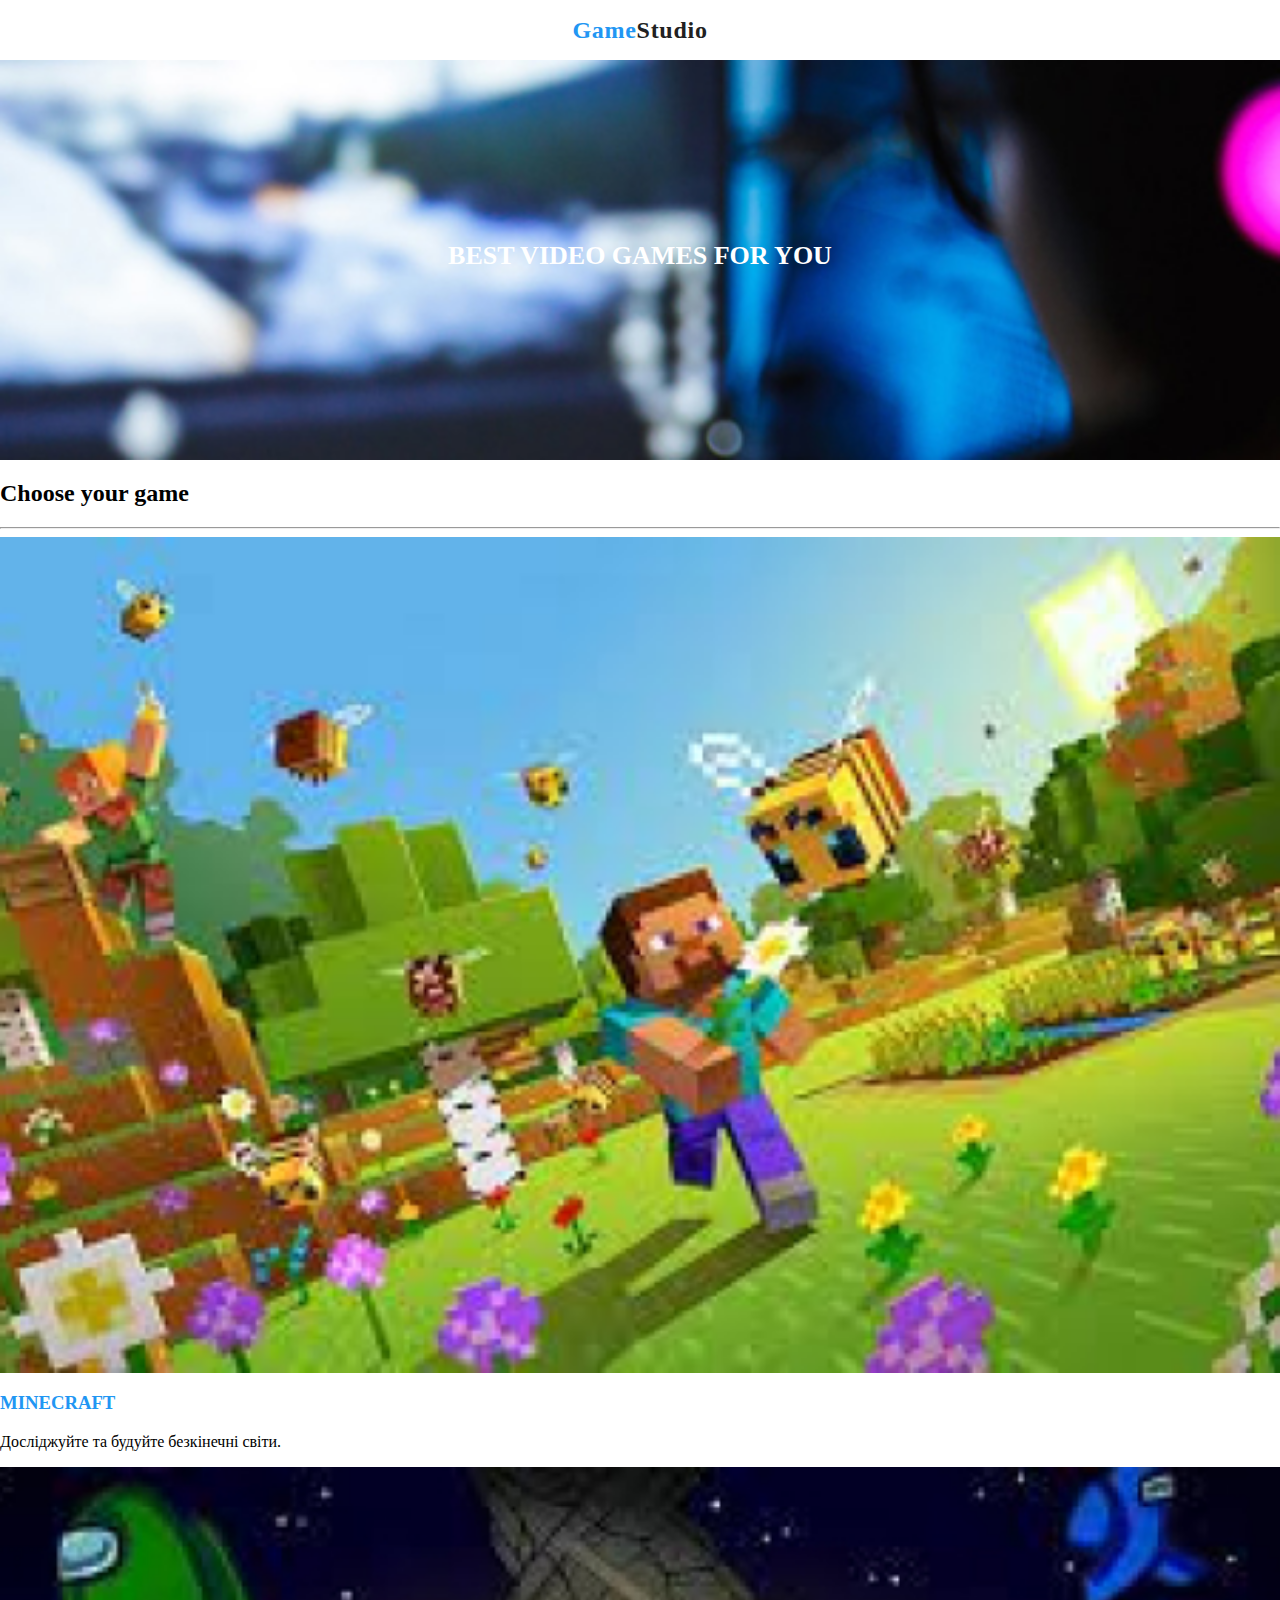
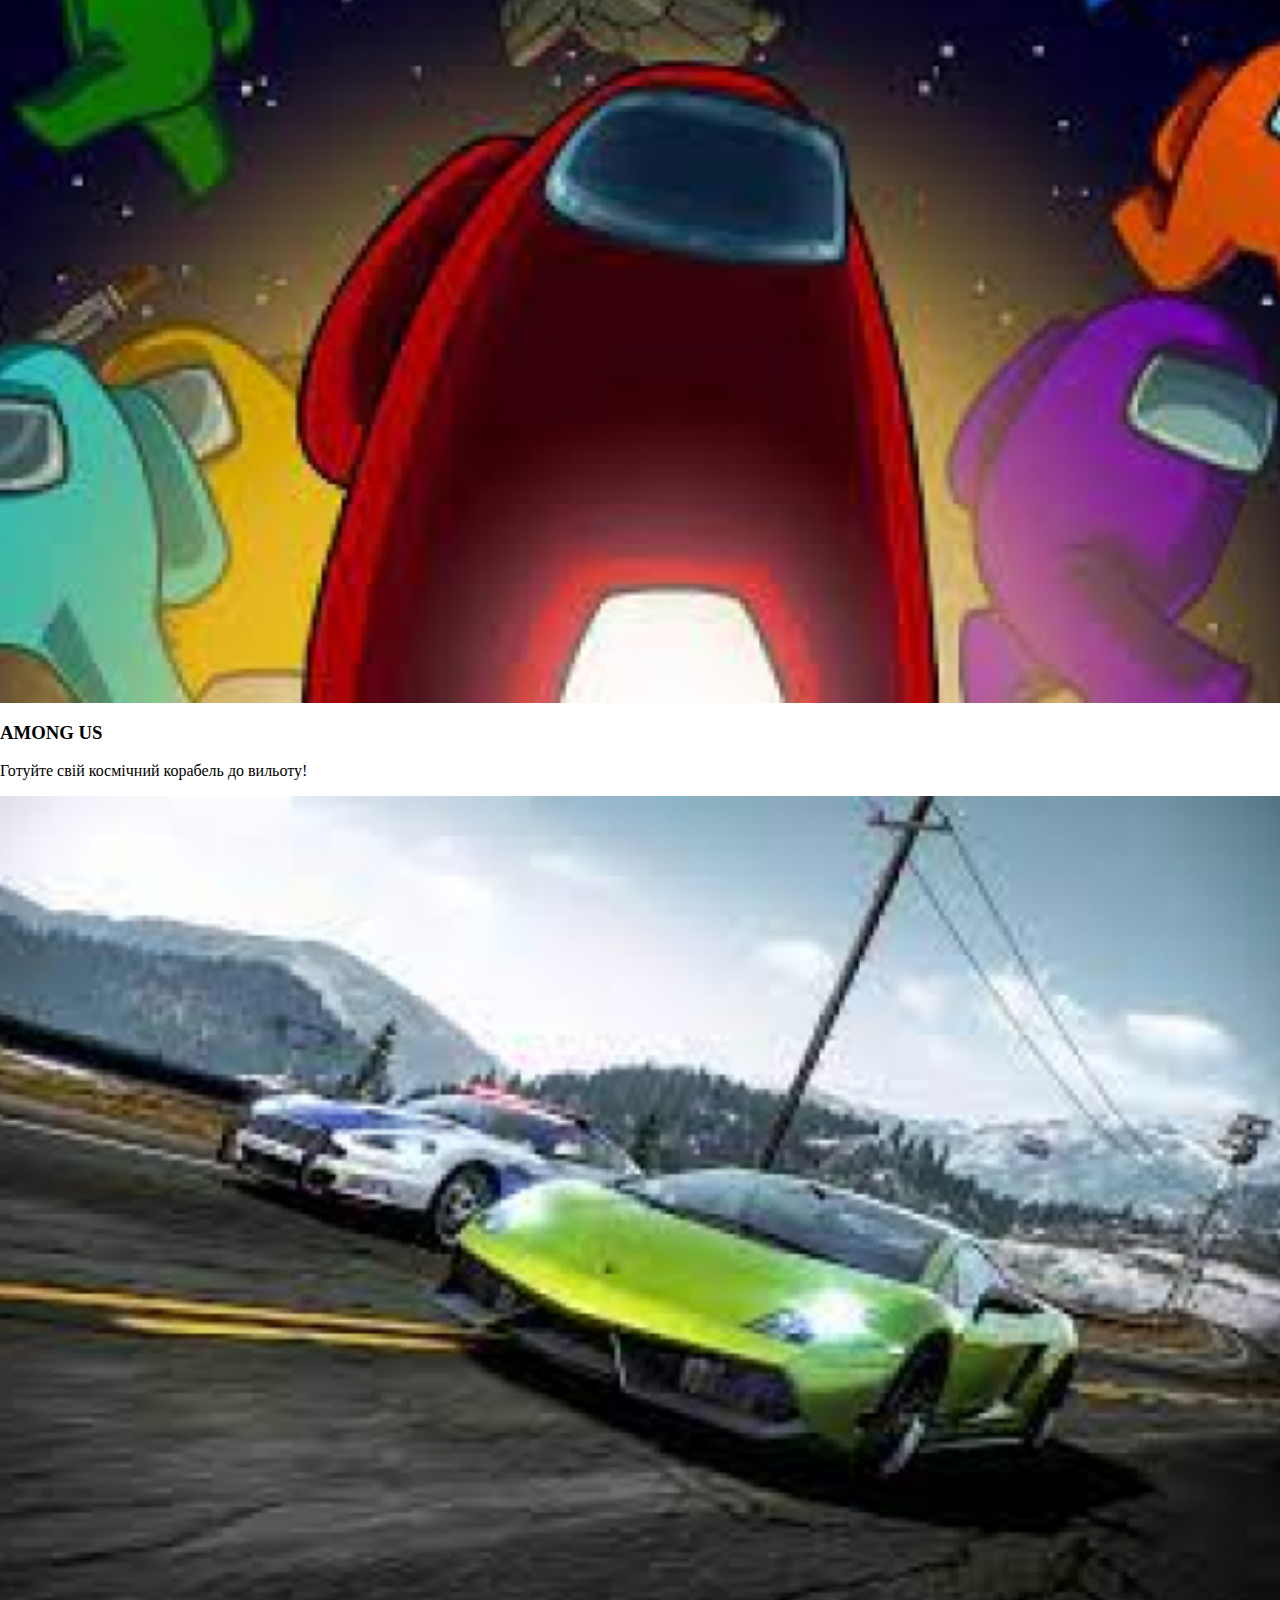
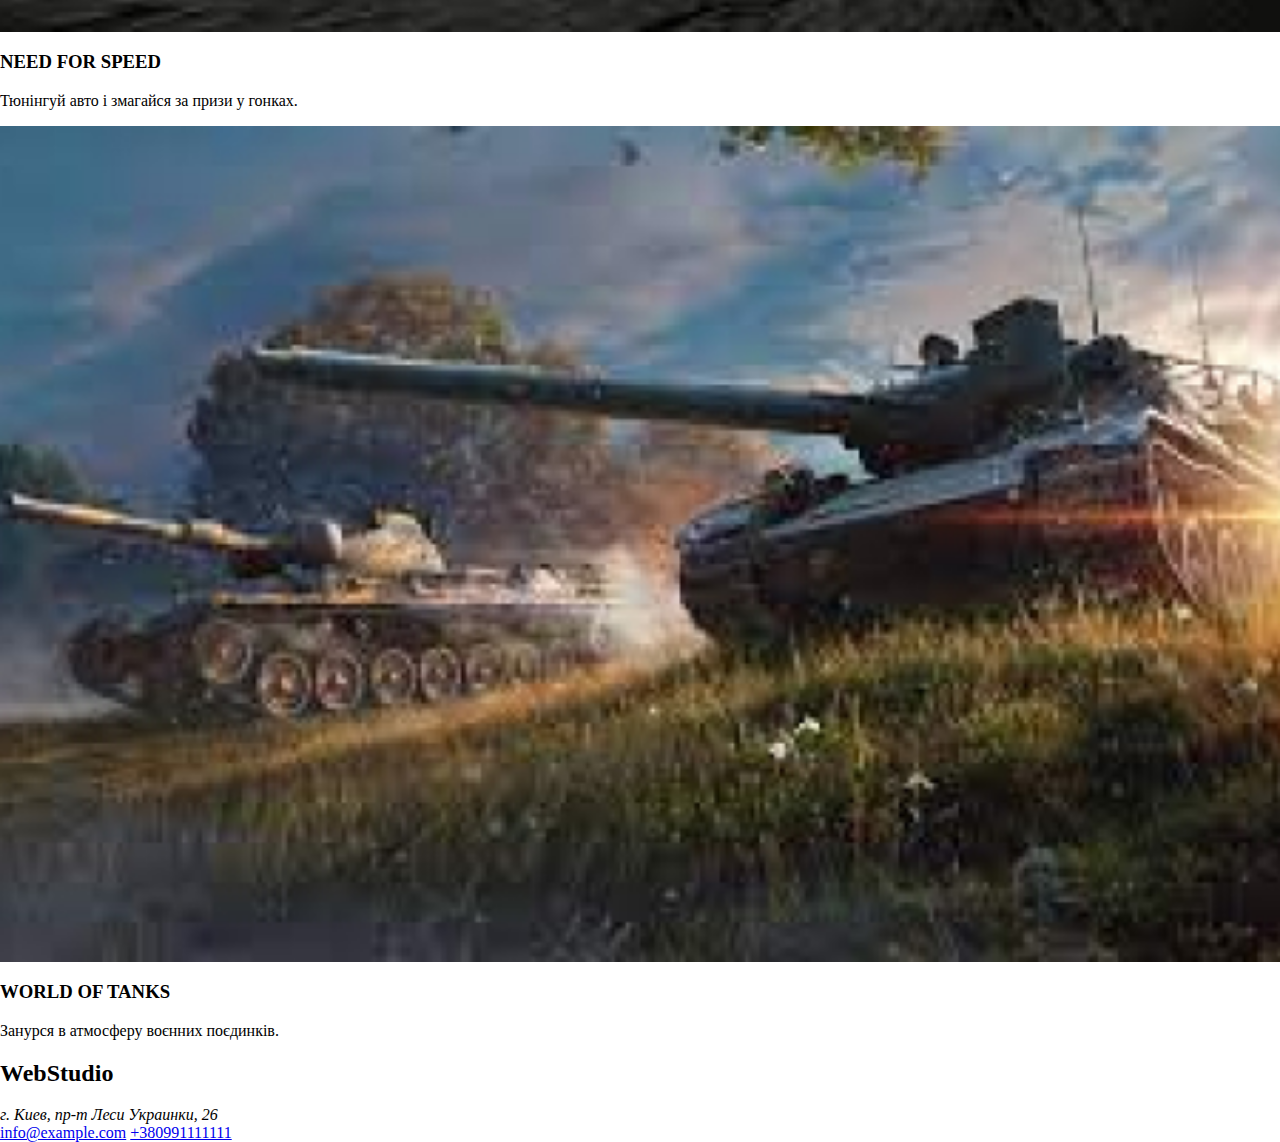
==== GameStudio/index.html @ 6e0fe555 "first commit" ====
<!DOCTYPE html>
<html lang="en">
<head>
    <meta charset="UTF-8">
    <meta http-equiv="X-UA-Compatible" content="IE=edge">
    <meta name="viewport" content="width=device-width, initial-scale=1.0">
    <title>Game Studio</title>
    <link rel="stylesheet" href="main.css">
</head>
<link rel="stylesheet" href="style.css">
<body>
 <header>
     <p> <span>Game</span>Studio</p>
 </header>
 <main id="main">
     <section class="first-section">
         <h1>BEST VIDEO GAMES FOR YOU</h1>
     </section>
     <section>
         <h2>Choose your game</h2>
         <hr>
         <article>
             <img src="img/img.png" alt="">
             <h3> <span>MINECRAFT</span> </h3>
             <p>Досліджуйте та будуйте безкінечні світи.</p>
         </article>
         <article>
             <img src="img/img.jpg" alt="">
             <h3>AMONG US</h3>
             <p>Готуйте свій космічний корабель до вильоту!</p>
         </article>
         <article>
             <img src="img/img (1).jpg" alt="">
             <h3>NEED FOR SPEED</h3>
             <p>Тюнінгуй авто і змагайся за призи у гонках.</p>
         </article>
         <article>
             <img src="img/img (2).jpg" alt="">
             <h3>WORLD OF TANKS</h3>
             <p>Занурся в атмосферу воєнних поєдинків.</p>
         </article>
     </section>
 </main>
 <footer>
     <h2>WebStudio</h2>
     <address> г. Киев, пр-т Леси Украинки, 26</address>
     <a href="mailto:info@example.com">info@example.com</a>
     <a href="tel:+380991111111">+380991111111</a>
 </footer>
 </body>
</html>
---- GameStudio/main.css ----
header p {
    /*font-family: 'Raleway';*/
    font-weight: 700;
    font-size: 24px;
    line-height: 28px;
    letter-spacing: 0.03em;
    color: #212121;
    margin: 0;
    padding-top: 16px;
    padding-bottom: 16px;
    text-align: center;
}

span{
    color: #2196F3;;
}
 body {
     margin: 0;
 }

 img {
     display: block;
     width: 100%;
 }

 .first-section {
 height: 400px;
 background-image: url(img/Header.img.jpg);
 background-position: ctnter;
 background-repeat: no-repeat;
 background-size: cover;
 padding-top: 158px;
 box-sizing: border-box;
 }

 h1 {
     font-size: 26px;
     line-height: 42px;
     text-transform: uppercase;
     color: #fff;
     text-align: center;
     
 }
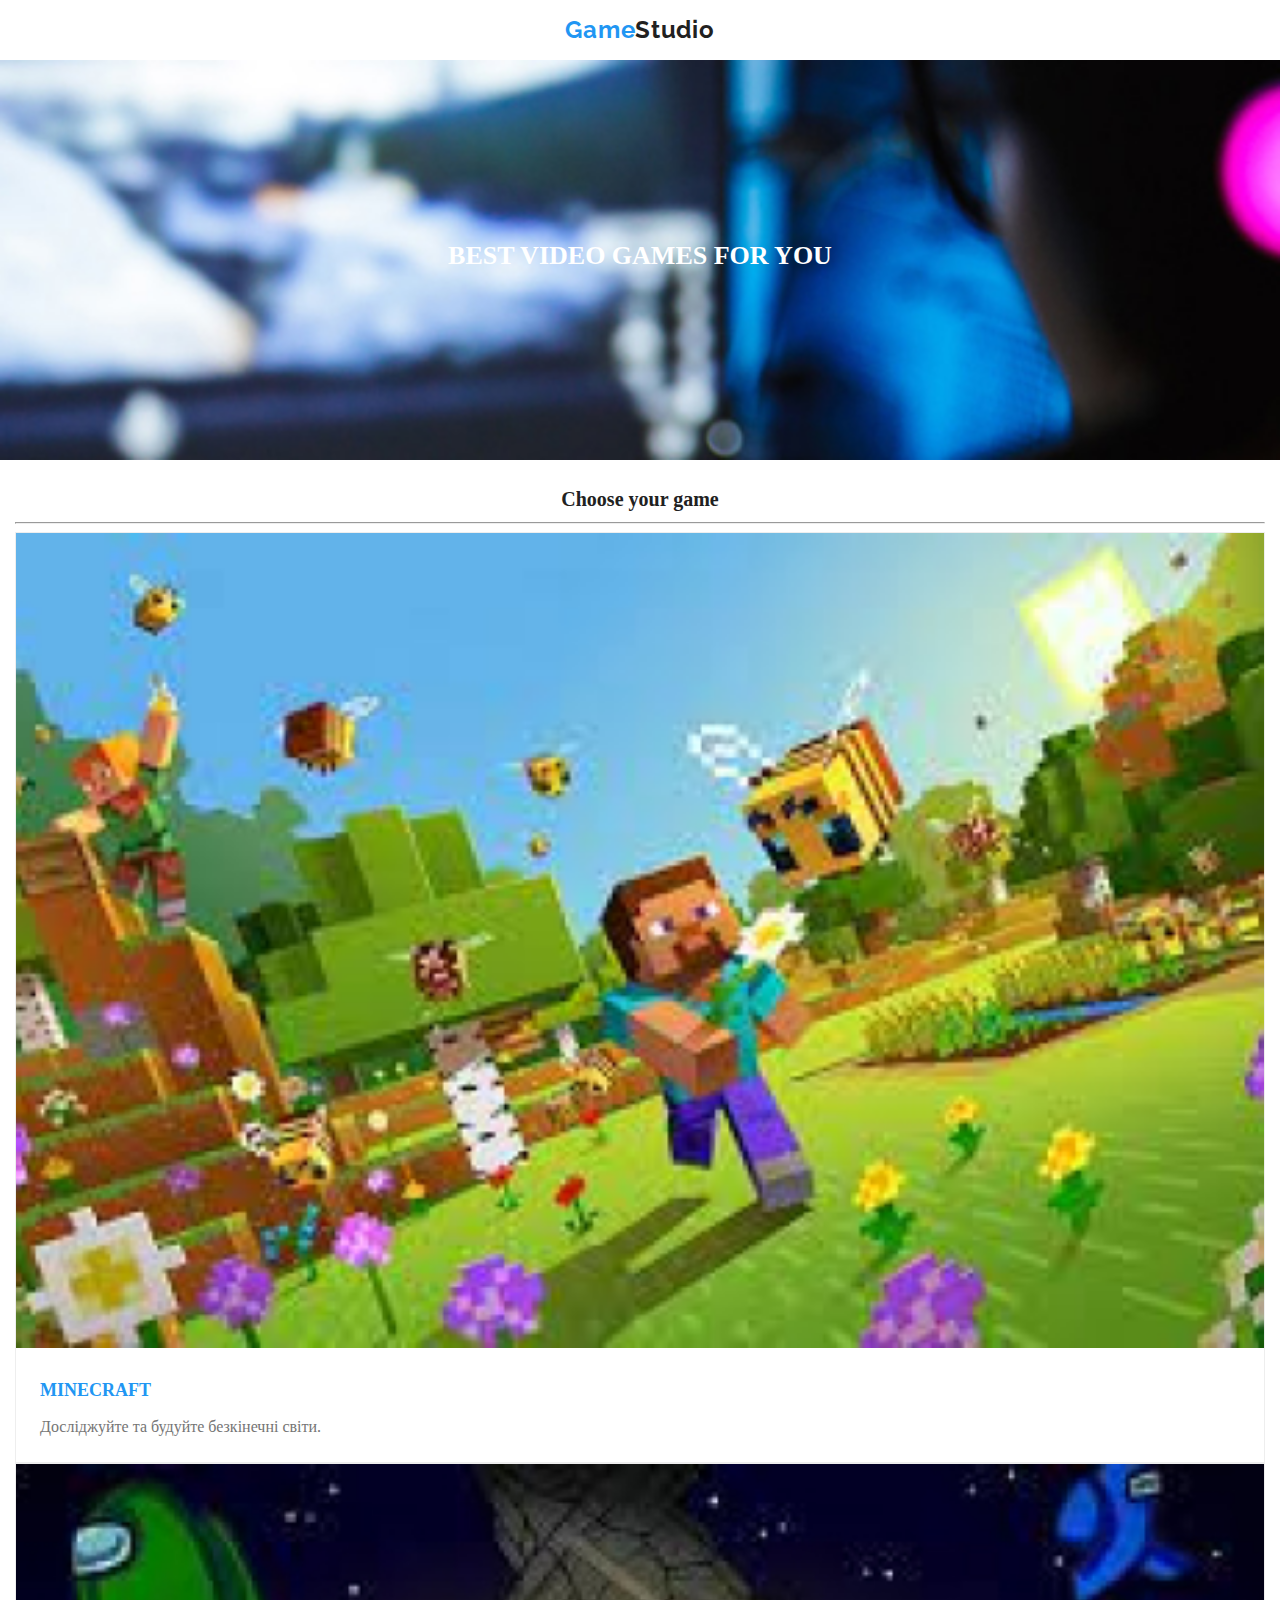
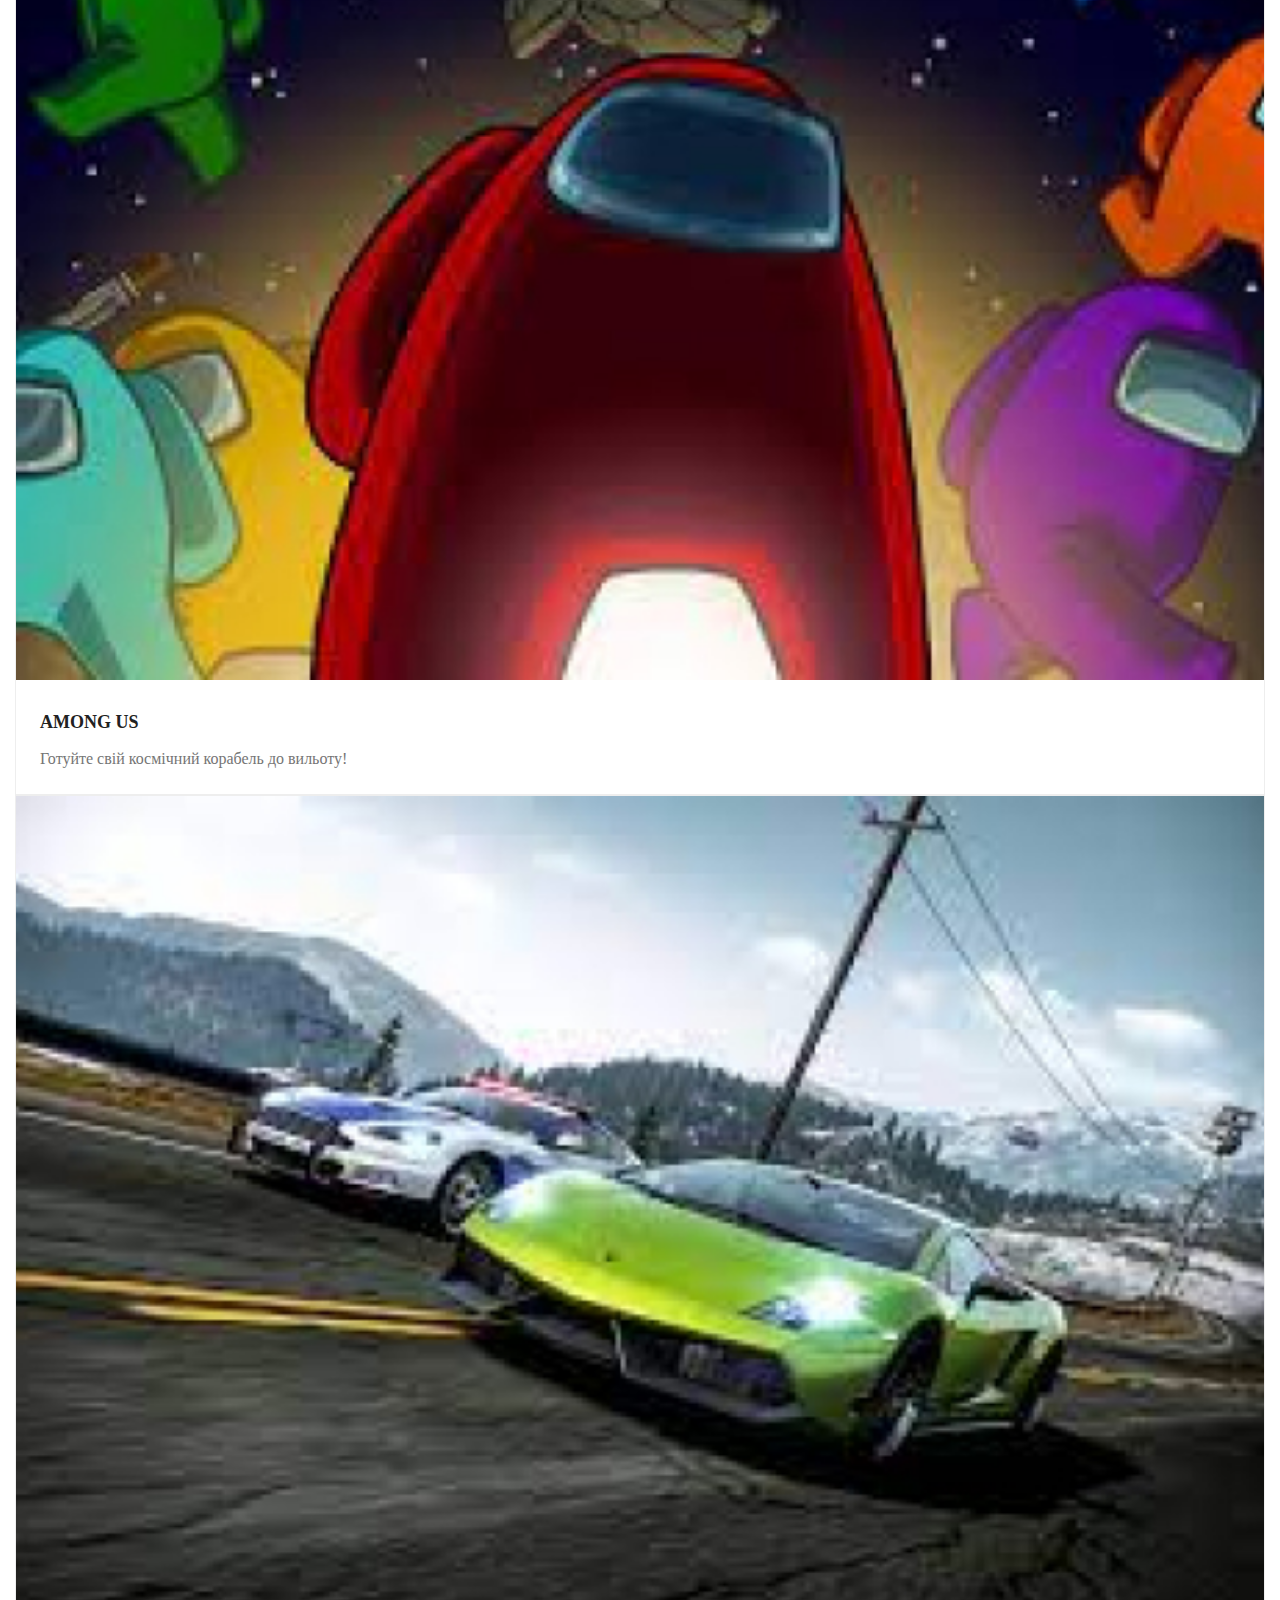
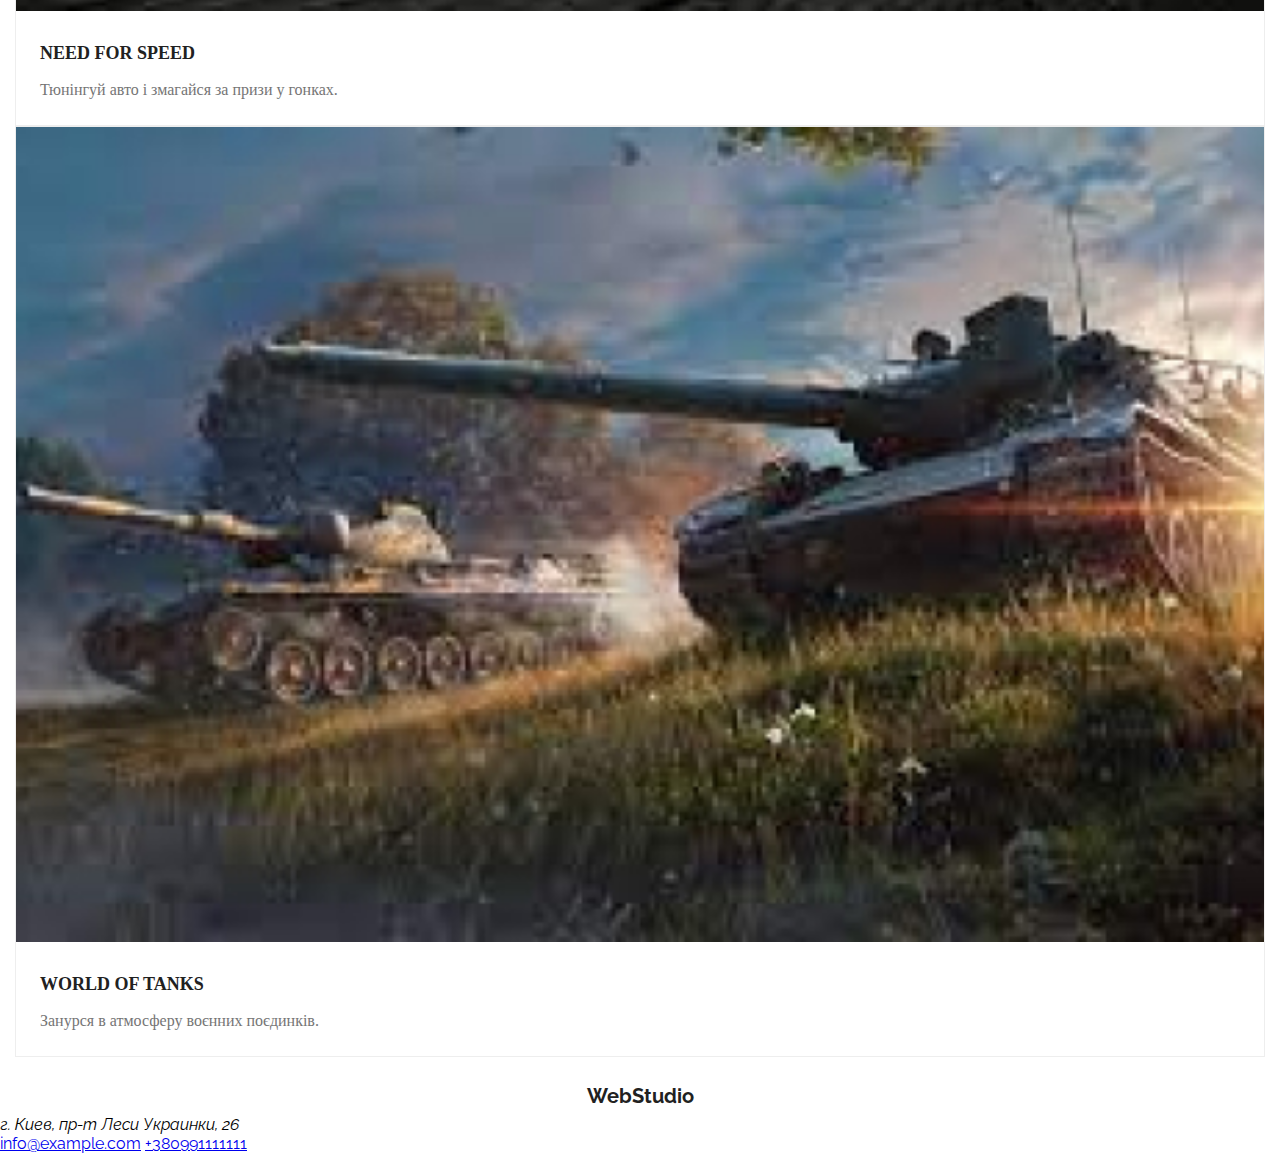
==== commit 9525bfd6: "fonts & hover" ====
--- a/GameStudio/index.html
+++ b/GameStudio/index.html
@@ -5,6 +5,9 @@
     <meta http-equiv="X-UA-Compatible" content="IE=edge">
     <meta name="viewport" content="width=device-width, initial-scale=1.0">
     <title>Game Studio</title>
+    <link rel="preconnect" href="https://fonts.googleapis.com">
+   <link rel="preconnect" href="https://fonts.gstatic.com" crossorigin>
+   <link href="https://fonts.googleapis.com/css2?family=Raleway:wght@700&family=Roboto:wght@400;700;900&display=swap" rel="stylesheet">
     <link rel="stylesheet" href="main.css">
 </head>
 <link rel="stylesheet" href="style.css">
@@ -16,7 +19,7 @@
      <section class="first-section">
          <h1>BEST VIDEO GAMES FOR YOU</h1>
      </section>
-     <section>
+     <section class="second-section">
          <h2>Choose your game</h2>
          <hr>
          <article>
--- a/GameStudio/main.css
+++ b/GameStudio/main.css
@@ -1,5 +1,4 @@
 header p {
-    /*font-family: 'Raleway';*/
     font-weight: 700;
     font-size: 24px;
     line-height: 28px;
@@ -16,6 +15,12 @@
 }
  body {
      margin: 0;
+     family: 'Roboto',
+sans-serif }
+
+ header,
+ footer {
+    font-family: 'Raleway';
  }
 
  img {
@@ -39,7 +44,49 @@
      text-transform: uppercase;
      color: #fff;
      text-align: center;
-     
+     font-weight: 900;
  }
- 
 
+h2,
+h3 {
+    font-weight: 700;
+    color: #212121;
+}
+h2 {
+    margin: 24px 0px 4px;
+   text-align: center;
+    font-size: 20px;
+     line-height: 30px;
+}
+
+h3 {
+    margin: 24px 24px 4px;
+font-size: 18px;
+line-height: 36px;
+}
+p {
+    font-size: 16px;
+line-height: 30px;
+color: #757575;
+margin: 0 24px 20px;
+}
+.second-section {
+    padding-left: 15px;
+    padding-right: 15px;
+}
+
+article {
+    border: 1px solid #EEEEEE;
+}
+
+article:hover {
+    box-shadow: 0px 1px 1px rgba(0, 0, 0, 0.12), 0px 4px 4px rgba(0, 0, 0, 0.06), 1px 4px 6px rgba(0, 0, 0, 0.16);
+}
+article:hover h3 {
+   color: #2196F3
+}
+
+article::not(:last-child) {
+    margin-bottom: 30px;
+}
+
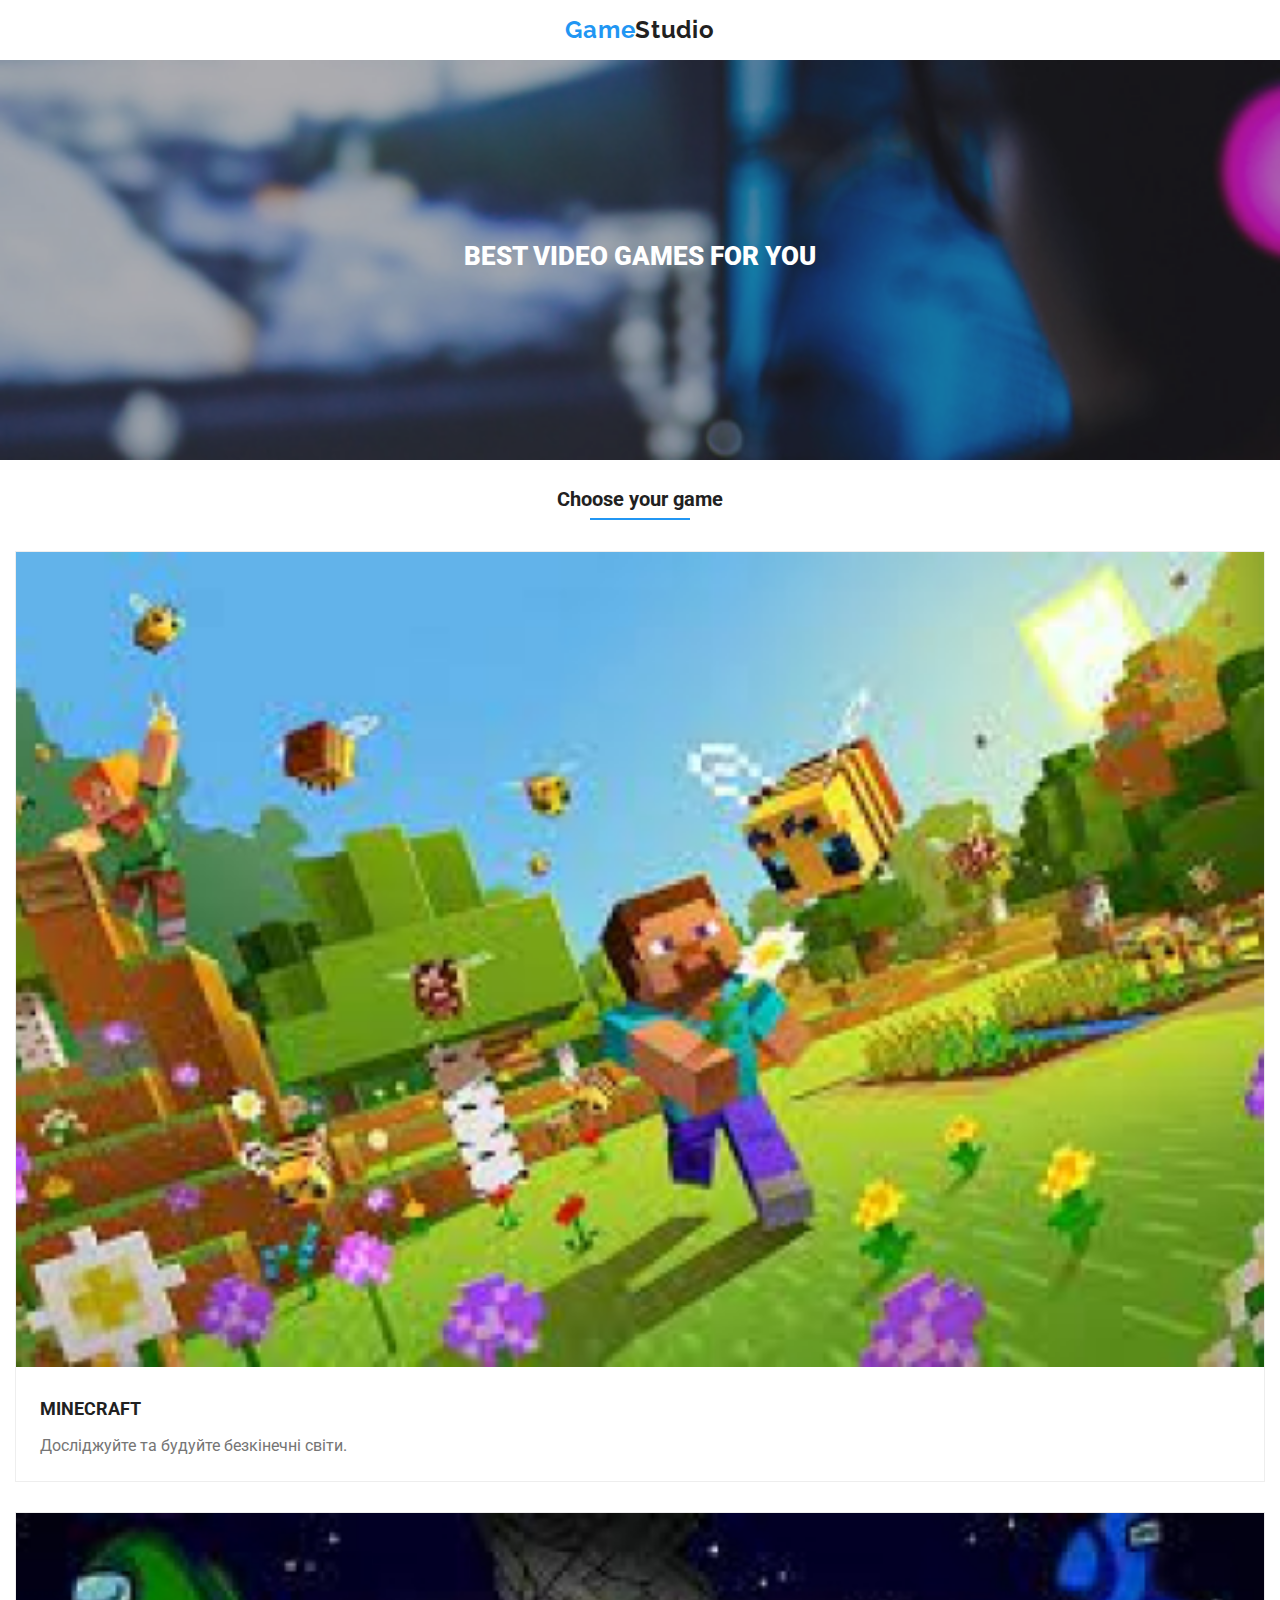
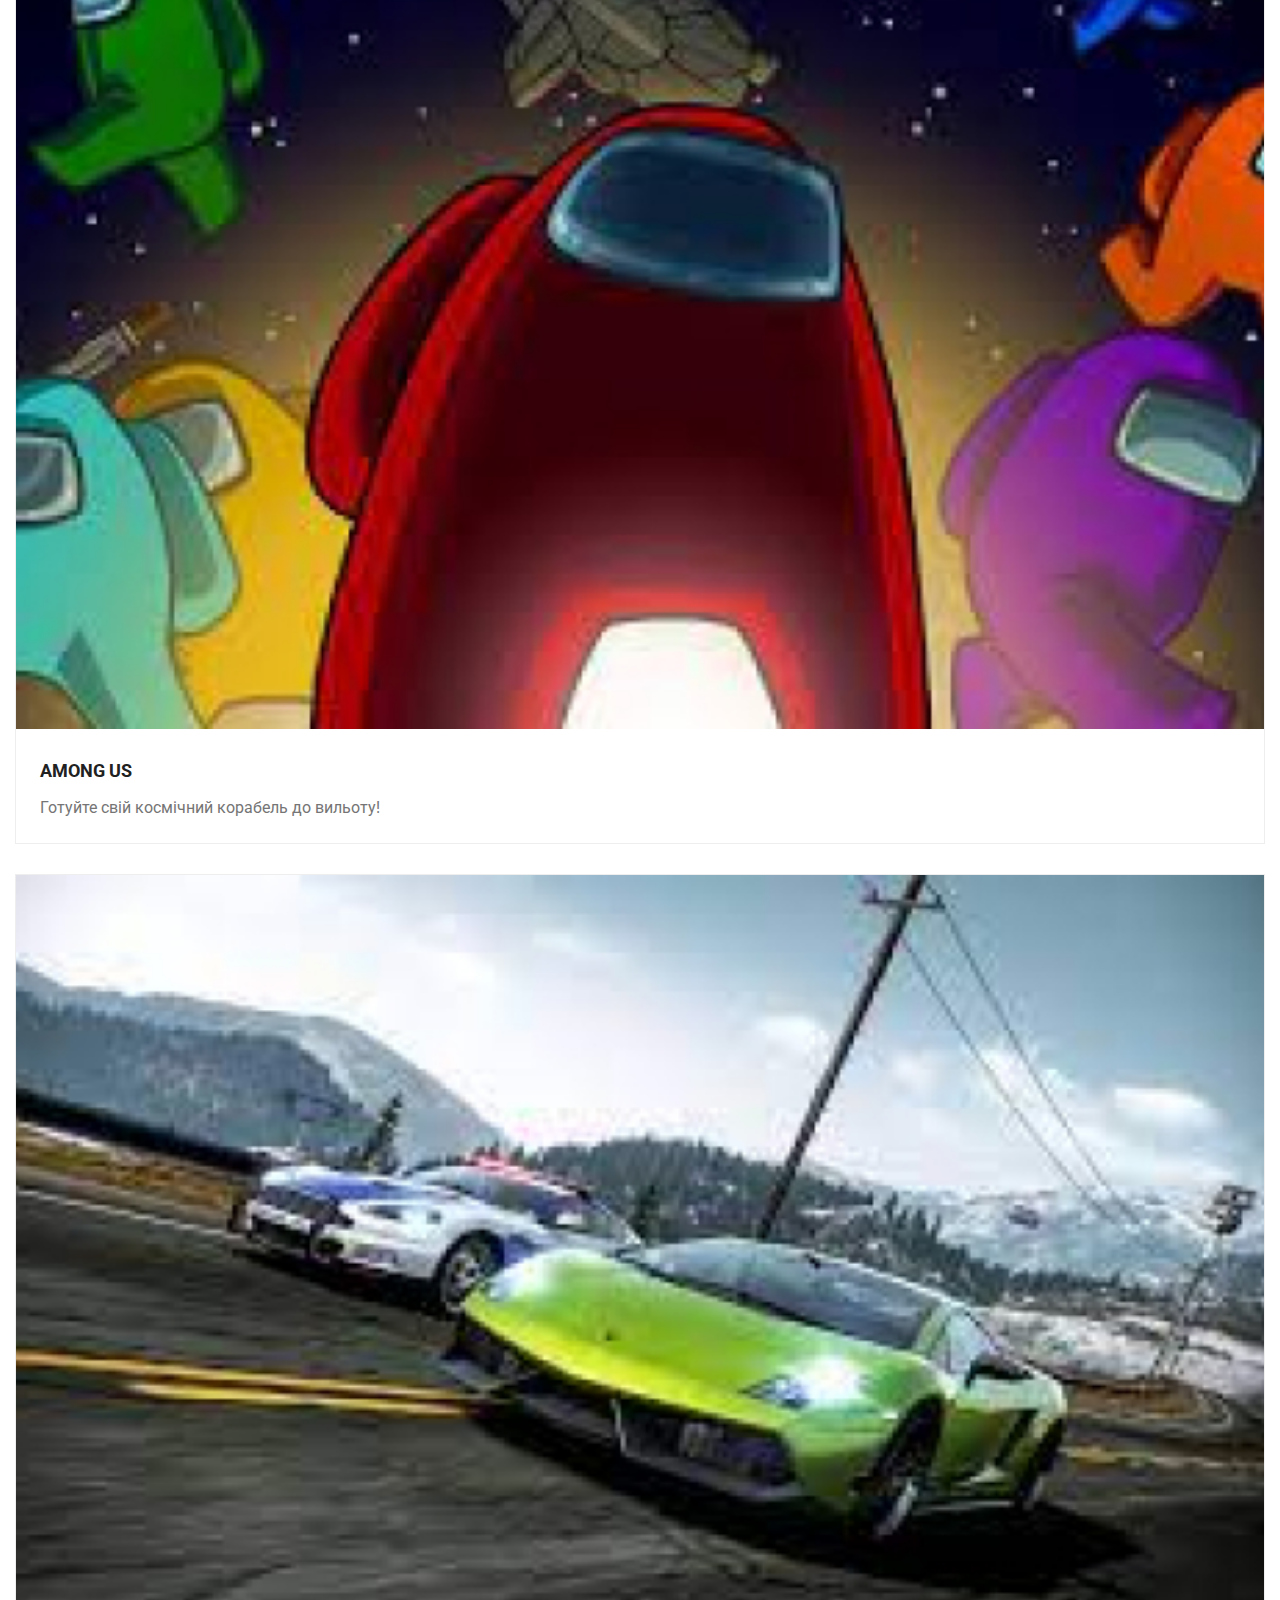
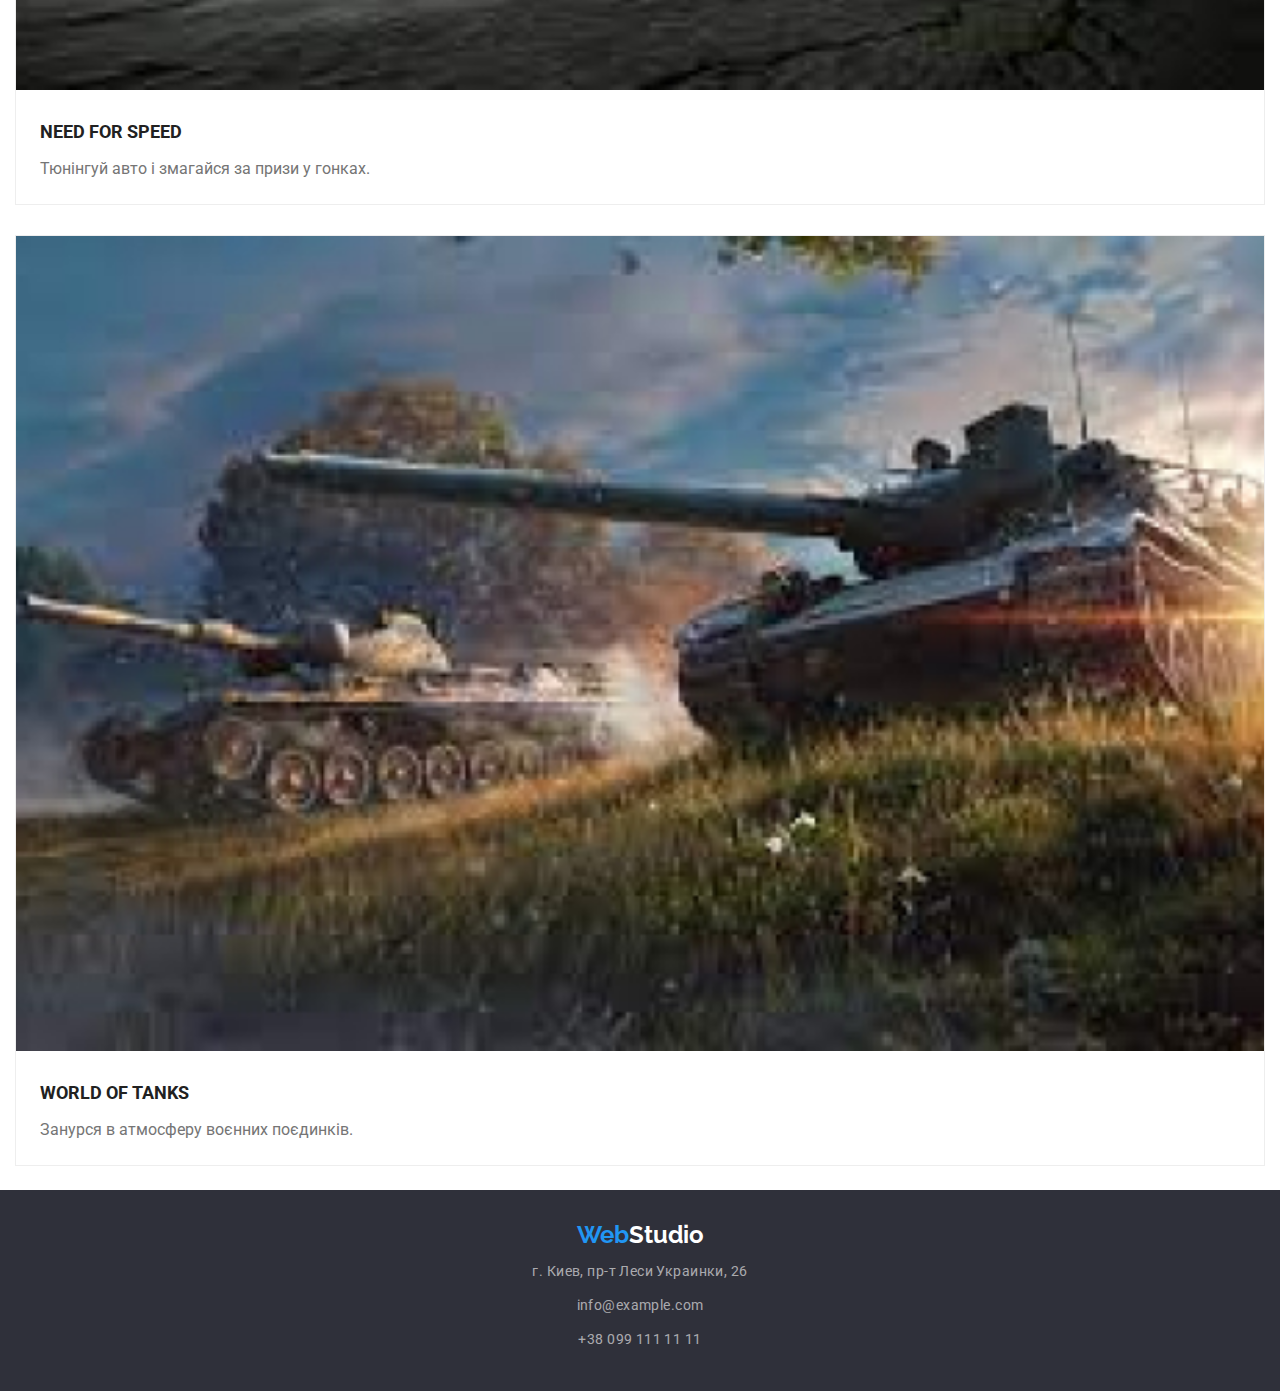
==== commit 07470d58: "full done" ====
--- a/GameStudio/index.html
+++ b/GameStudio/index.html
@@ -24,7 +24,7 @@
          <hr>
          <article>
              <img src="img/img.png" alt="">
-             <h3> <span>MINECRAFT</span> </h3>
+             <h3>MINECRAFT </h3>
              <p>Досліджуйте та будуйте безкінечні світи.</p>
          </article>
          <article>
@@ -45,10 +45,10 @@
      </section>
  </main>
  <footer>
-     <h2>WebStudio</h2>
+     <h4><span>Web</span>Studio</h4>
      <address> г. Киев, пр-т Леси Украинки, 26</address>
-     <a href="mailto:info@example.com">info@example.com</a>
-     <a href="tel:+380991111111">+380991111111</a>
+         <a href="mailto:info@example.com">info@example.com</a>
+         <a href="tel:+380991111111">+38 099 111 11 11</a>
  </footer>
  </body>
 </html>--- a/GameStudio/main.css
+++ b/GameStudio/main.css
@@ -15,7 +15,7 @@
 }
  body {
      margin: 0;
-     family: 'Roboto',
+     font-family: 'Roboto',
 sans-serif }
 
  header,
@@ -36,6 +36,19 @@
  background-size: cover;
  padding-top: 158px;
  box-sizing: border-box;
+ position: relative;
+ }
+ 
+ .first-section::before {
+     content: '';
+    display: block;
+    height: 100%;
+    width: 100%;
+    position: absolute;
+    top: 0;
+    left: 0;
+    z-index: 1;
+    background: rgba(47, 48, 58, 0.4);
  }
 
  h1 {
@@ -45,6 +58,8 @@
      color: #fff;
      text-align: center;
      font-weight: 900;
+     position: relative;
+     z-index: 2;
  }
 
 h2,
@@ -73,6 +88,7 @@
 .second-section {
     padding-left: 15px;
     padding-right: 15px;
+    padding-bottom: 24px;
 }
 
 article {
@@ -86,7 +102,63 @@
    color: #2196F3
 }
 
-article::not(:last-child) {
+article:not(:last-child){
     margin-bottom: 30px;
 }
 
+footer {
+    background-color: #2F303A;
+    padding-bottom: 30px;
+    padding-top: 30px;
+    text-align: center
+}
+
+h4 {
+    display: inline;
+    font-weight: 700;
+    font-size: 24px;
+    margin-bottom: 13px;
+    color: #fff
+    
+}
+
+h4 span {
+    color: #2196F3;
+}
+
+hr {
+    background: #2196F3;
+    width: 100px;
+    height: 2px;
+    margin: 0 auto 31px;
+    border: none;
+}
+
+.second-section {
+    transition: background-color 1s, color 1s
+}
+
+.second-section:hover {
+    color: #2196F3;
+    transition: 1s;
+    box-shadow: #757575;
+}
+
+a[href] {
+    display: block;
+}
+
+a[href],
+address {
+    font-style: normal;
+    color: rgba(255, 255, 255, 0.6);
+    font-size: 14px;
+    line-height: 24px;
+    letter-spacing: 0.03em;
+    margin-bottom: 10px;
+    margin-top: 10px;
+    text-decoration: none;
+    font-family: 'Roboto';
+}
+
+
